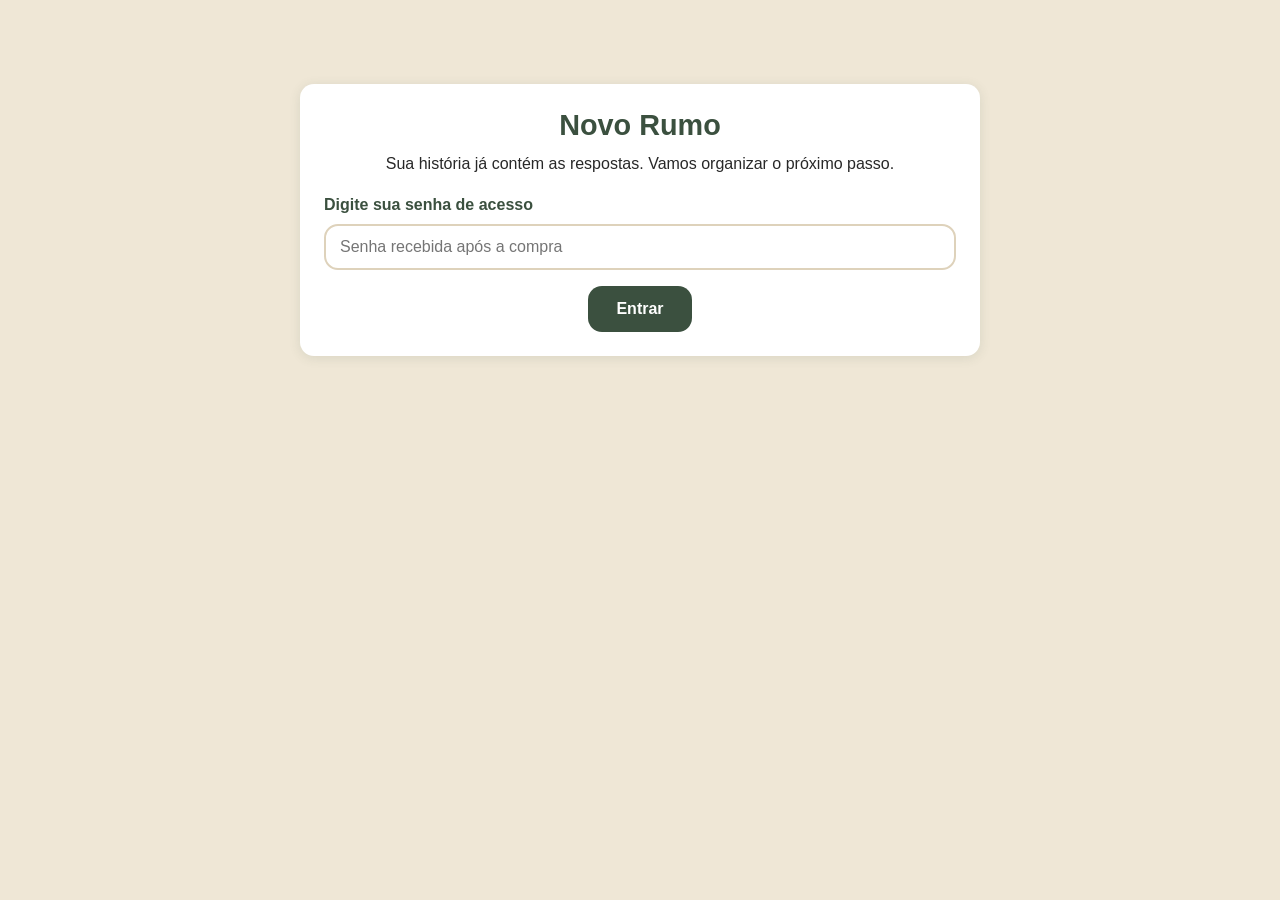
==== index.html @ 15a0a598 "feat: Novo Rumo — protótipo navegável + backend PHP para o desenvolvedor Ferramenta de reorientação " ====
<!DOCTYPE html>
<html lang="pt-BR">
<head>
  <meta charset="utf-8">
  <meta name="viewport" content="width=device-width, initial-scale=1">
  <title>Novo Rumo — Acesso</title>
  <link rel="stylesheet" href="css/estilo.css">
</head>
<body>
  <div class="container">
    <div class="card" style="margin-top:60px; text-align:center;">
      <h1>Novo Rumo</h1>
      <p>Sua história já contém as respostas. Vamos organizar o próximo passo.</p>
      <label for="senha" style="text-align:left;">Digite sua senha de acesso</label>
      <input type="password" id="senha" placeholder="Senha recebida após a compra">
      <p id="erro" class="destaque" style="display:none; margin-top:10px;"></p>
      <button class="btn" id="entrar" style="margin-top:16px;">Entrar</button>
    </div>
  </div>
  <script src="js/armazenamento.js"></script>
  <script src="js/acesso.js"></script>
  <script>
    document.getElementById("entrar").addEventListener("click", () => {
      const senha = document.getElementById("senha").value;
      const r = validarAcesso(senha);
      if (r.ok) { window.location.href = "app.html"; }
      else { const e = document.getElementById("erro"); e.textContent = r.mensagem; e.style.display = "block"; }
    });
    document.getElementById("senha").addEventListener("keydown", ev => { if (ev.key === "Enter") document.getElementById("entrar").click(); });
  </script>
</body>
</html>
---- css/estilo.css ----
/* ===== Identidade Visual Instituto Rumo — variação bege & verde ===== */
:root {
  /* Cores principais: verdes do Rumo */
  --verde-profundo: #3B503F; /* títulos, ações, texto de destaque */
  --verde-agua: #91B096;     /* apoio, bordas, realces suaves */
  /* Fundo bege acolhedor */
  --bege: #EFE7D6;           /* fundo principal */
  --bege-escuro: #DED2BB;    /* bordas, trilhos */
  --preto-suave: #282828;    /* texto */
  --branco: #FFFFFF;
  /* Cores da paleta Rumo mantidas para detalhes pontuais */
  --amarelo: #FDBB71;        /* realce ocasional */
  --azul: #3E658E;
  --laranja: #FD745D;
  /* Aliases semânticos: o resto do CSS usa estes nomes */
  --cor-titulo: var(--verde-profundo);
  --cor-acao: var(--verde-profundo);   /* CTAs em verde */
  --cor-destaque: var(--verde-agua);
  --cor-fundo: var(--bege);
  --sombra: 0 2px 12px rgba(59,80,63,0.12);
  --raio: 14px;
}

@import url('https://fonts.googleapis.com/css2?family=Montserrat:ital,wght@0,400;0,500;0,600;0,700;0,800;1,500&display=swap');

* { box-sizing: border-box; margin: 0; padding: 0; }

body {
  font-family: 'Montserrat', sans-serif;
  background: var(--cor-fundo);
  color: var(--preto-suave);
  line-height: 1.6;
  min-height: 100vh;
}

.container {
  max-width: 720px;
  margin: 0 auto;
  padding: 24px 20px 80px;
}

h1, h2, h3 { color: var(--cor-titulo); font-weight: 800; line-height: 1.2; }
h1 { font-size: 1.8rem; margin-bottom: 8px; }
h2 { font-size: 1.4rem; margin-bottom: 6px; }
h3 { font-size: 1.1rem; margin-bottom: 4px; }
p { margin-bottom: 12px; }

.destaque { color: var(--verde-agua); font-weight: 700; }

/* Botões */
.btn {
  display: inline-block;
  background: var(--cor-acao);
  color: var(--branco);
  border: none;
  border-radius: var(--raio);
  padding: 14px 28px;
  font-family: inherit;
  font-size: 1rem;
  font-weight: 700;
  cursor: pointer;
  transition: opacity .2s, transform .1s;
}
.btn:hover { opacity: .92; }
.btn:active { transform: translateY(1px); }
.btn:disabled { opacity: .4; cursor: not-allowed; }
.btn-secundario { background: var(--verde-agua); }

/* Campos */
label { display: block; font-weight: 600; color: var(--cor-titulo); margin: 16px 0 6px; }
textarea, input[type="text"], input[type="number"], input[type="password"] {
  width: 100%;
  font-family: inherit;
  font-size: 1rem;
  padding: 12px 14px;
  border: 2px solid var(--bege-escuro);
  border-radius: var(--raio);
  background: var(--branco);
  color: var(--preto-suave);
}
textarea { min-height: 90px; resize: vertical; }
textarea:focus, input:focus { outline: none; border-color: var(--verde-profundo); }

/* Cartão de módulo */
.card {
  background: var(--branco);
  border-radius: var(--raio);
  padding: 24px;
  box-shadow: var(--sombra);
  margin-bottom: 20px;
}

/* Barra de progresso global */
.progresso-global {
  position: sticky; top: 0; z-index: 10;
  background: var(--cor-fundo);
  padding: 12px 0;
}
.progresso-trilho { height: 8px; background: var(--bege-escuro); border-radius: 99px; overflow: hidden; }
.progresso-preenchido { height: 100%; background: var(--verde-profundo); width: 0%; transition: width .3s; }
.progresso-rotulo { font-size: .8rem; color: var(--verde-profundo); font-weight: 700; margin-top: 6px; text-transform: uppercase; letter-spacing: .5px; }

/* Chips de seleção */
.chips { display: flex; flex-wrap: wrap; gap: 10px; margin: 10px 0; }
.chip {
  border: 2px solid var(--verde-profundo); color: var(--verde-profundo); background: var(--branco);
  border-radius: 99px; padding: 8px 16px; cursor: pointer; font-weight: 600; font-size: .9rem;
}
.chip.ativo { background: var(--verde-profundo); color: var(--branco); }

/* Salvo automaticamente */
.salvo { font-size: .8rem; color: var(--verde-agua); font-weight: 600; margin-top: 10px; }

/* Escala 0-10 */
.escala { display: flex; gap: 6px; flex-wrap: wrap; margin: 10px 0; }
.escala button {
  width: 40px; height: 40px; border-radius: 50%; border: 2px solid var(--verde-profundo);
  background: var(--branco); color: var(--verde-profundo); font-weight: 700; cursor: pointer;
}
.escala button.ativo { background: var(--verde-profundo); border-color: var(--verde-profundo); color: var(--branco); }

/* Tabela de orçamento */
table.orcamento { width: 100%; border-collapse: collapse; margin: 12px 0; }
table.orcamento th, table.orcamento td { padding: 8px; text-align: left; border-bottom: 1px solid var(--bege-escuro); }
table.orcamento th { color: var(--verde-profundo); font-size: .85rem; text-transform: uppercase; }
table.orcamento input { padding: 8px; }

/* Responsivo */
@media (max-width: 600px) {
  h1 { font-size: 1.5rem; }
  .card { padding: 18px; }
  .container { padding: 16px 14px 70px; }
}

/* Impressão (PDF da jornada) */
@media print {
  .progresso-global, .btn, .nav-rodape { display: none !important; }
  body { background: #fff; }
  .card { box-shadow: none; border: 1px solid #ccc; page-break-inside: avoid; }
}
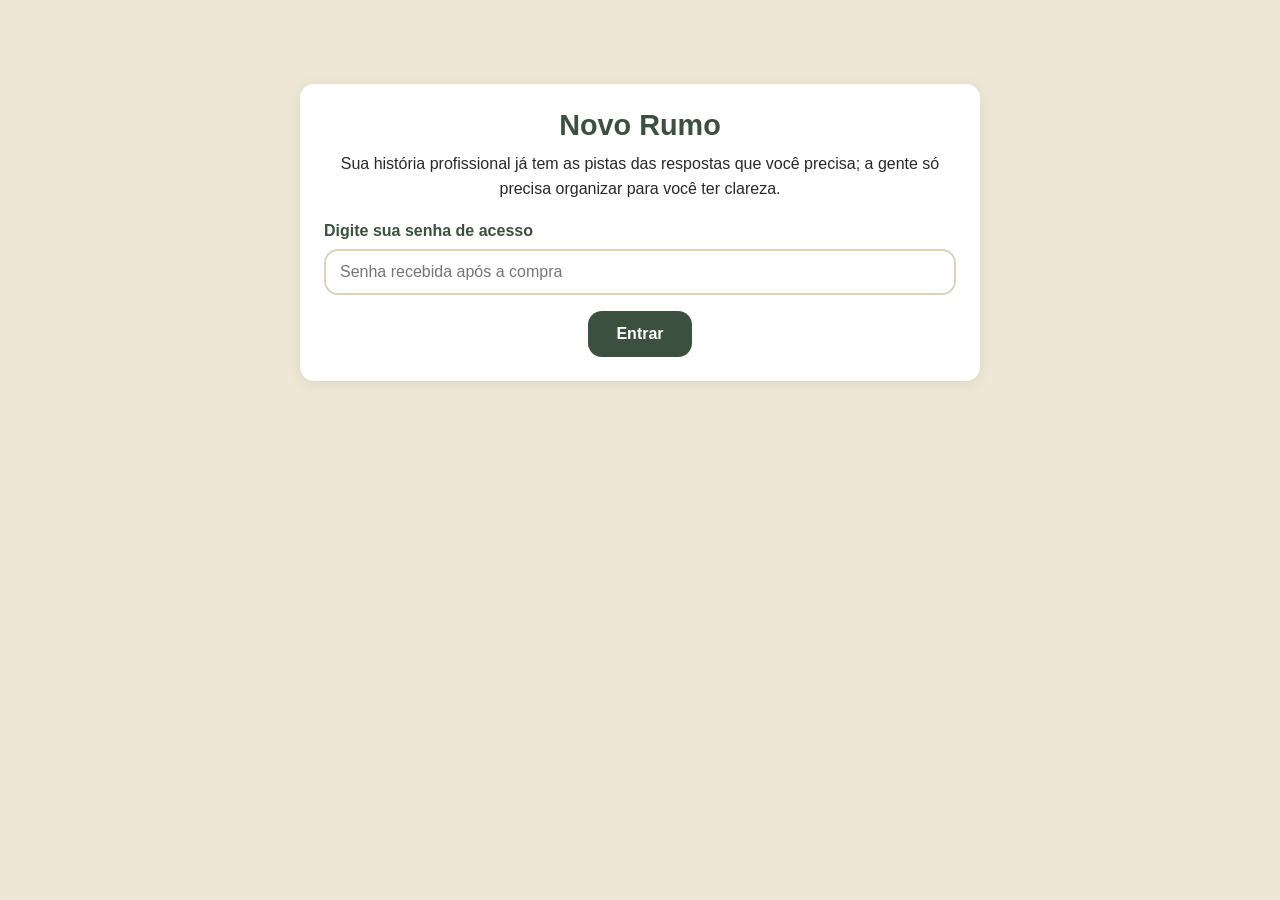
==== commit ee13817f: "ajustes: crase, linguagem masculina (publico geral) e pilares por experiencia Co-Authored-By: Claude" ====
--- a/index.html
+++ b/index.html
@@ -10,7 +10,7 @@
   <div class="container">
     <div class="card" style="margin-top:60px; text-align:center;">
       <h1>Novo Rumo</h1>
-      <p>Sua história já contém as respostas. Vamos organizar o próximo passo.</p>
+      <p>Sua história profissional já tem as pistas das respostas que você precisa; a gente só precisa organizar para você ter clareza.</p>
       <label for="senha" style="text-align:left;">Digite sua senha de acesso</label>
       <input type="password" id="senha" placeholder="Senha recebida após a compra">
       <p id="erro" class="destaque" style="display:none; margin-top:10px;"></p>
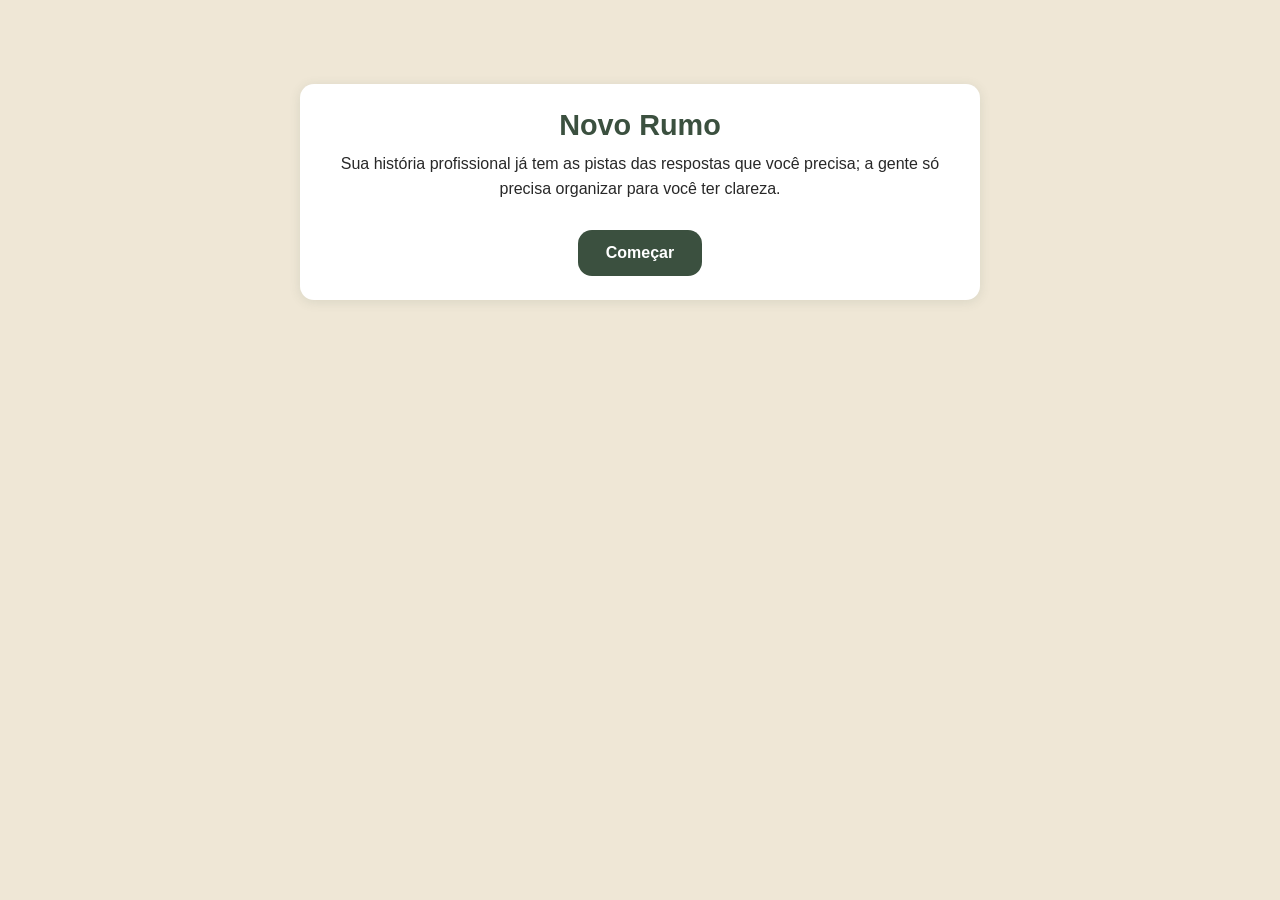
==== commit 77c695f8: "Revisão de conteúdo: simulação como usuário adulto em transição - Linha do tempo: instrução inclui e" ====
--- a/index.html
+++ b/index.html
@@ -11,22 +11,18 @@
     <div class="card" style="margin-top:60px; text-align:center;">
       <h1>Novo Rumo</h1>
       <p>Sua história profissional já tem as pistas das respostas que você precisa; a gente só precisa organizar para você ter clareza.</p>
-      <label for="senha" style="text-align:left;">Digite sua senha de acesso</label>
-      <input type="password" id="senha" placeholder="Senha recebida após a compra">
-      <p id="erro" class="destaque" style="display:none; margin-top:10px;"></p>
-      <button class="btn" id="entrar" style="margin-top:16px;">Entrar</button>
+      <button class="btn" id="entrar" style="margin-top:16px;">Começar</button>
     </div>
   </div>
   <script src="js/armazenamento.js"></script>
-  <script src="js/acesso.js"></script>
   <script>
+    // PROTÓTIPO — sem senha para revisão de conteúdo
     document.getElementById("entrar").addEventListener("click", () => {
-      const senha = document.getElementById("senha").value;
-      const r = validarAcesso(senha);
-      if (r.ok) { window.location.href = "app.html"; }
-      else { const e = document.getElementById("erro"); e.textContent = r.mensagem; e.style.display = "block"; }
+      const dados = Armazenamento.ler();
+      dados.senha = "PROTOTIPO";
+      localStorage.setItem(Armazenamento.CHAVE, JSON.stringify(dados));
+      window.location.href = "app.html";
     });
-    document.getElementById("senha").addEventListener("keydown", ev => { if (ev.key === "Enter") document.getElementById("entrar").click(); });
   </script>
 </body>
 </html>
--- a/css/estilo.css
+++ b/css/estilo.css
@@ -124,6 +124,11 @@
 table.orcamento th, table.orcamento td { padding: 8px; text-align: left; border-bottom: 1px solid var(--bege-escuro); }
 table.orcamento th { color: var(--verde-profundo); font-size: .85rem; text-transform: uppercase; }
 table.orcamento input { padding: 8px; }
+.btn-remover {
+  background: none; border: none; color: var(--bordo); font-size: 1.1rem;
+  cursor: pointer; padding: 4px 8px; line-height: 1;
+}
+.btn-remover:hover { color: var(--laranja); }
 
 /* Responsivo */
 @media (max-width: 600px) {
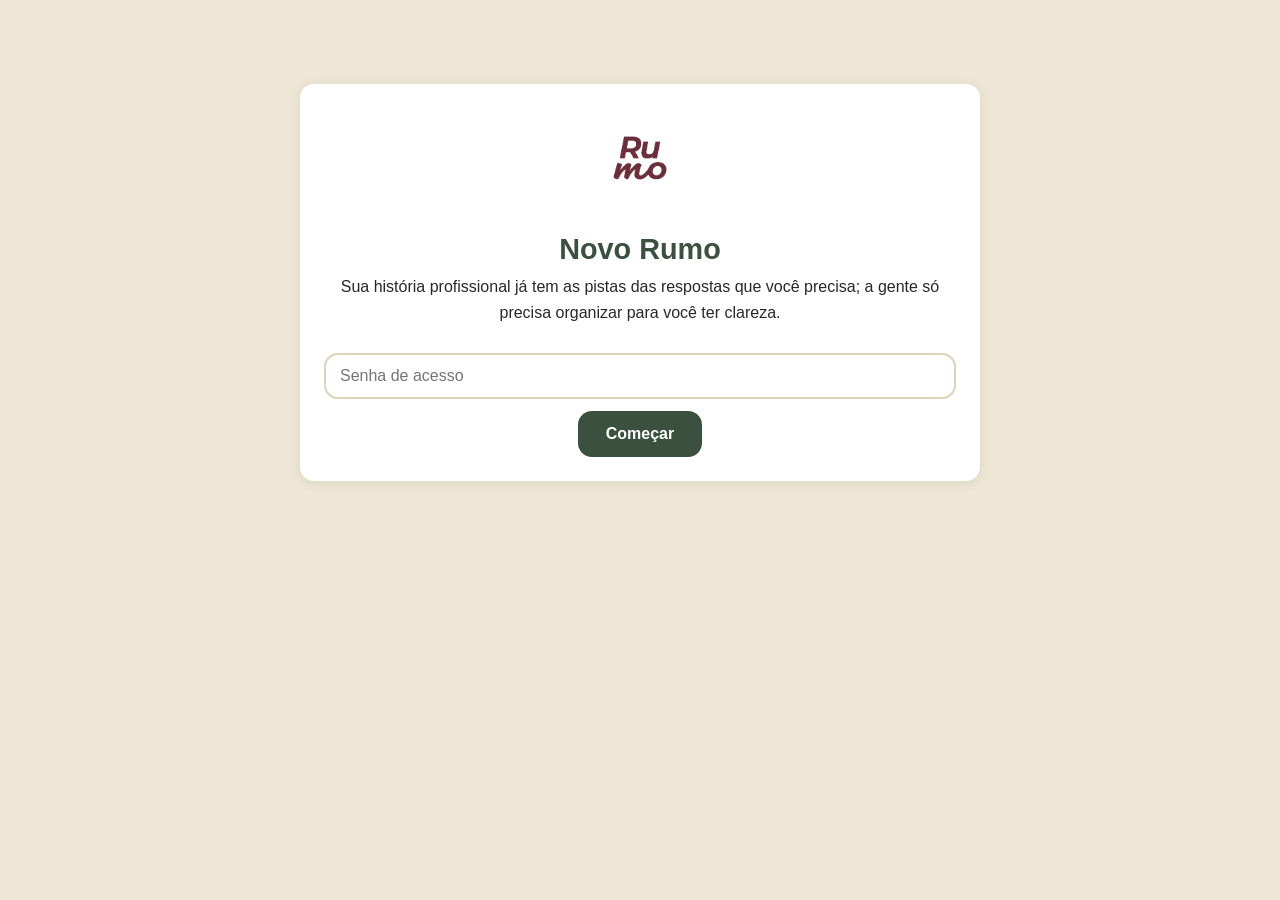
==== commit cbb067c2: "Adiciona logo, senha de acesso e prepara para publicação - Logo Rumo na tela de entrada (vertical) e" ====
--- a/index.html
+++ b/index.html
@@ -9,19 +9,30 @@
 <body>
   <div class="container">
     <div class="card" style="margin-top:60px; text-align:center;">
+      <img src="img/Rumo_Logo.png" alt="Instituto Rumo" style="width:100px; border-radius:12px; margin-bottom:16px;">
       <h1>Novo Rumo</h1>
       <p>Sua história profissional já tem as pistas das respostas que você precisa; a gente só precisa organizar para você ter clareza.</p>
-      <button class="btn" id="entrar" style="margin-top:16px;">Começar</button>
+      <input class="input" type="password" id="senha" placeholder="Senha de acesso" style="margin-top:16px; width:100%; box-sizing:border-box;">
+      <button class="btn" id="entrar" style="margin-top:12px;">Começar</button>
+      <p id="erro" style="color:#c0392b; display:none; margin-top:8px;">Senha incorreta.</p>
     </div>
   </div>
   <script src="js/armazenamento.js"></script>
   <script>
-    // PROTÓTIPO — sem senha para revisão de conteúdo
+    const SENHA_CORRETA = "rumo123";
     document.getElementById("entrar").addEventListener("click", () => {
+      const digitada = document.getElementById("senha").value;
+      if (digitada !== SENHA_CORRETA) {
+        document.getElementById("erro").style.display = "block";
+        return;
+      }
       const dados = Armazenamento.ler();
-      dados.senha = "PROTOTIPO";
+      dados.senha = SENHA_CORRETA;
       localStorage.setItem(Armazenamento.CHAVE, JSON.stringify(dados));
       window.location.href = "app.html";
+    });
+    document.getElementById("senha").addEventListener("keydown", e => {
+      if (e.key === "Enter") document.getElementById("entrar").click();
     });
   </script>
 </body>
